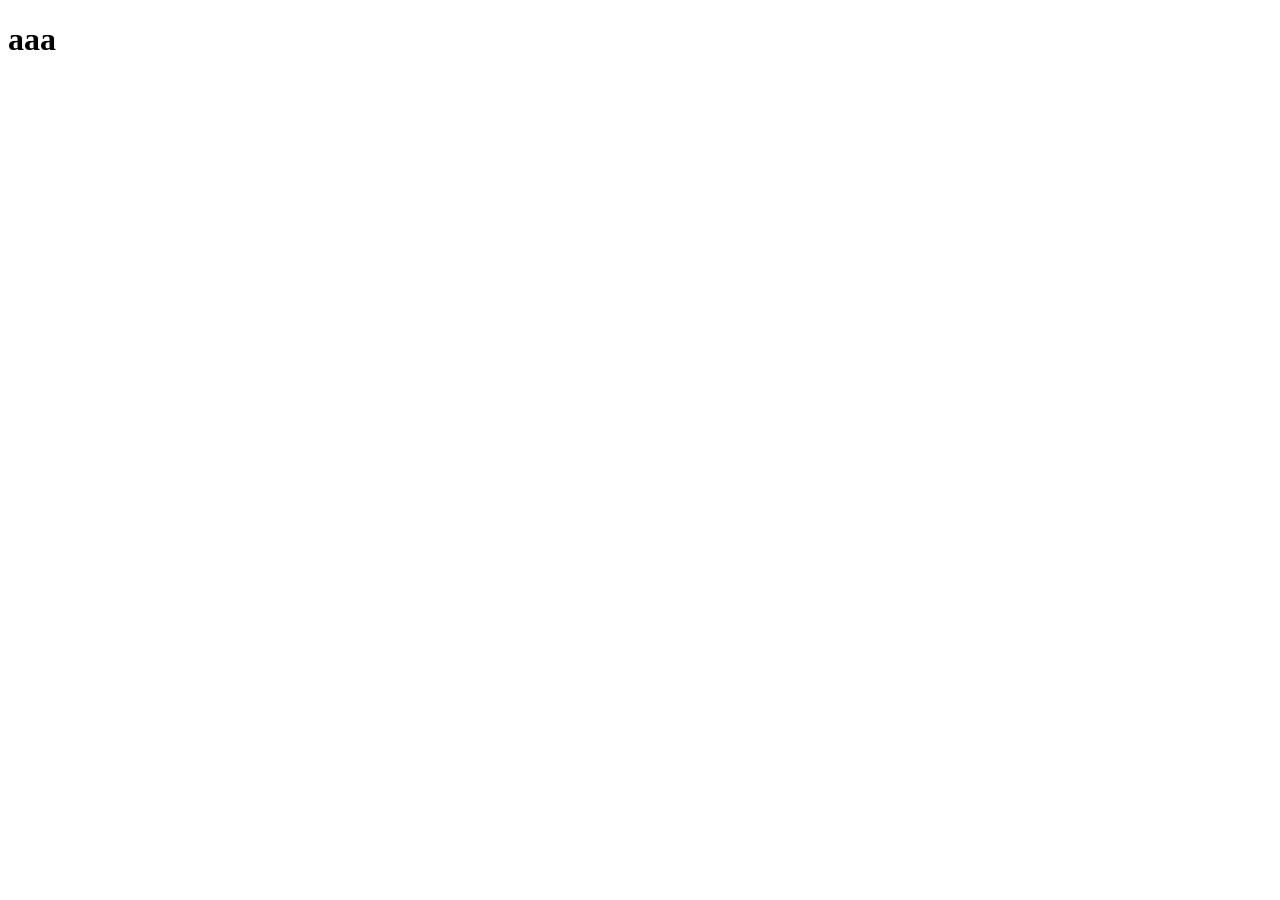
==== index.html @ fa95b902 "index" ====
<!DOCTYPE html>
<html lang="en">
<head>
    <meta charset="UTF-8">
    <meta name="viewport" content="width=device-width, initial-scale=1.0">
    <title>Juegos :v</title>
</head>
<body>
    <h1> aaa</h1>
    
</body>
</html>
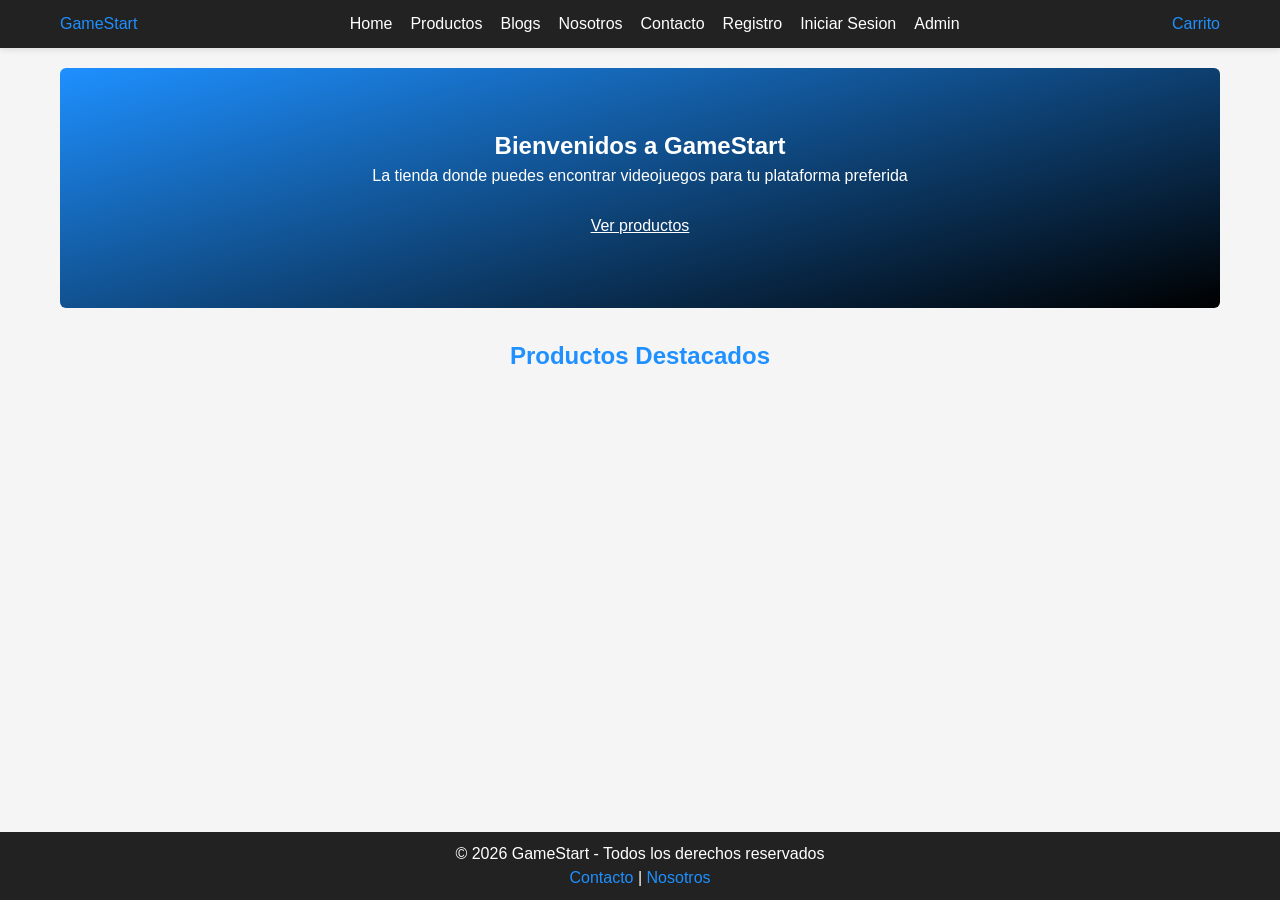
==== commit 4e1b9e60: "Se implemento una interfaz inicial en casi todas la secciones, falta admin por implementar" ====
--- a/index.html
+++ b/index.html
@@ -3,10 +3,40 @@
 <head>
     <meta charset="UTF-8">
     <meta name="viewport" content="width=device-width, initial-scale=1.0">
-    <title>Juegos :v</title>
+    <title>GameStart</title>
+    <link rel="stylesheet" href="css/estilos.css">
 </head>
 <body>
-    <h1> aaa</h1>
-    
+    <header class="header">
+        <nav class="nav-container">
+            <a href="index.html">GameStart</a>
+            <ul class="nav-menu">
+                <li><a href="index.html">Home</a></li>
+                <li><a href="productos.html">Productos</a></li>
+                <li><a href="blogs.html">Blogs</a></li>
+                <li><a href="nosotros.html">Nosotros</a></li>
+                <li><a href="contacto.html">Contacto</a></li>
+                <li><a href="registro.html">Registro</a></li>
+                <li><a href="login.html">Iniciar Sesion</a></li>
+                <li><a href="admin/index.html">Admin</a></li>
+            </ul>
+            <a href="carrito.html">
+                Carrito <span id="carrito-contador"></span>
+            </a>
+        </nav>
+    </header>
+    <main>
+        <section class="home">
+            <h1>Bienvenidos a GameStart</h1>
+            <p>La tienda donde puedes encontrar videojuegos para tu plataforma preferida</p>
+            <a href="productos.html" class="btn-principal" >Ver productos</a>
+        </section>
+        <h2 class="seccion-titulo">Productos Destacados</h2>
+        <div id="productos-contenido"></div>
+    </main>
+    <footer class="footer">
+        <p>© 2026 GameStart - Todos los derechos reservados</p>
+        <p><a href="contacto.html">Contacto</a> | <a href="nosotros.html">Nosotros</a></p>
+    </footer>
 </body>
 </html>
--- a/css/estilos.css
+++ b/css/estilos.css
@@ -0,0 +1,211 @@
+*{
+    margin: 0;
+    padding: 0;
+    box-sizing: border-box;
+}
+
+:root{
+  --color-primario: #1e90ff;
+  --color-secundario: #ff6b35;
+  --color-fondo: #f5f5f5;
+  --color-texto: #222;
+  --color-claro: #fff;
+  --color-borde: #ddd;
+  --color-error: #d32f2f;
+  --color-exito: #2e7d32;
+  --color-admin: #263238;
+  --sombra: 0 2px 6px rgba(0, 0, 0, 0.1);
+  --radio: 6px;
+}
+
+body{
+
+    font-family: 'Segoe UI', Tahoma, Geneva, Verdana, sans-serif;
+    background: var(--color-fondo);
+    color: var(--color-texto);
+    line-height: 1.5;
+}
+
+a{ 
+    color: var(--color-primario); 
+    text-decoration: none; 
+}
+
+.header{
+    background: var(--color-texto);
+    box-shadow: var(--sombra);
+    position: sticky;
+    top: 0px;
+    z-index: 100%;
+}
+
+.nav-container{
+    max-width: 1200px;
+    margin: 0 auto;
+    padding: 12px 20px;
+    display: flex;
+    align-items: center;
+    justify-content: space-between;
+    flex-wrap: wrap;
+    gap: 12px;
+}
+
+.nav-menu{
+    list-style: none;
+    display: flex;
+    gap: 18px;
+    flex-wrap: wrap;
+}
+
+.nav-menu a{
+    color: var(--color-claro);
+}
+
+
+.btn-principal{
+    display: inline-block;
+    margin-top: 16px;
+    padding: 10px 24px;
+    color: var(--color-claro);
+    text-decoration: underline;
+}
+
+main{
+    max-width: 1200px;
+    margin: 20px auto;
+    padding: 0 20px;
+    min-width: 70vh;
+}
+
+.seccion-titulo{
+    text-align: center;
+    margin: 20px 0 30px;
+    color: var(--color-primario);
+}
+
+.home{
+    background: linear-gradient(165deg,var(--color-primario),black);
+    color: var(--color-claro);
+    padding: 60px 30px;
+    border-radius: var(--radio);
+    text-align: center;
+    margin-bottom: 30px;
+}
+
+.footer{
+    position: fixed;
+    left: 0;
+    bottom: 0;
+    width: 100%;
+    background: var(--color-texto);
+    color: var(--color-claro);
+    text-align: center;
+    padding: 10px;
+    margin-top: 10px;    
+}
+
+.blogs-grid{
+    display: grid;
+    grid-template-columns: repeat(auto-fill, minmax(280px, 1fr));
+    gap: 20px;
+}
+
+.blog-card{
+    background: var(--color-claro);
+    border-radius: var(--radio);
+    box-shadow: var(--sombra);
+    overflow: hidden;
+}
+.blog-img{
+    width: 100%;
+    height: 160px;
+    background: var(--color-primario);
+    display: flex;
+    align-items: center;
+    justify-content: center;
+    color: var(--color-claro);
+    font-size: 3rem;
+}
+
+.blog-card .contenido{
+    padding: 16px;
+}
+.blog-card h3{
+    margin-bottom: 8px;
+}
+
+.formulario{
+    max-width: 800px;
+    margin: 30px auto;
+    background: var(--color-claro);
+    padding: 30px;
+    border-radius: var(--radio);
+    box-shadow: var(--sombra);
+}
+
+.formulario h1{
+    text-align: center;
+    margin-bottom: 20px;
+    color: var(--color-primario);
+}
+
+.formulario p {
+    text-align: center;
+    margin-bottom: 20px;
+}
+
+.campo{
+    margin-bottom: 16px;
+}
+.campo label{
+    display: block;
+    margin-bottom: 6px;
+    font-weight: 500;
+}
+
+.campo input,
+.campo select,
+.campo textarea{
+    width: 100%;
+    padding: 10px;
+    border: 1px solid var(--color-borde);
+    font-size: 1rem;
+    font-family: inherit;
+}
+
+.campo input:focus,
+.campo select:focus,
+.campo textarea:focus{
+    outline: 2px solid var(--color-primario);
+    border-color: var(--color-primario);
+}
+
+.mensaje-error{
+    color: var(--color-error);
+    font-size: 0.85rem;
+    margin-top: 4px;
+    min-height: 18px;
+}
+
+.mensaje-exito{
+    background: #e8e8e8;
+    color: var(--color-exito);
+    padding: 10px;
+    border-radius: var(--radio);
+    text-align: center;
+    margin-top: 16px;
+}
+
+.btn-form{
+    width: 100%;
+    padding: 12px;
+    background: var(--color-primario);
+    color: var(--color-claro);
+    border: none;
+    border-radius: var(--radio);
+    font-size: 1rem;
+    cursor: pointer;
+}
+.btn-form:hover{
+    background: #1873cc;
+}
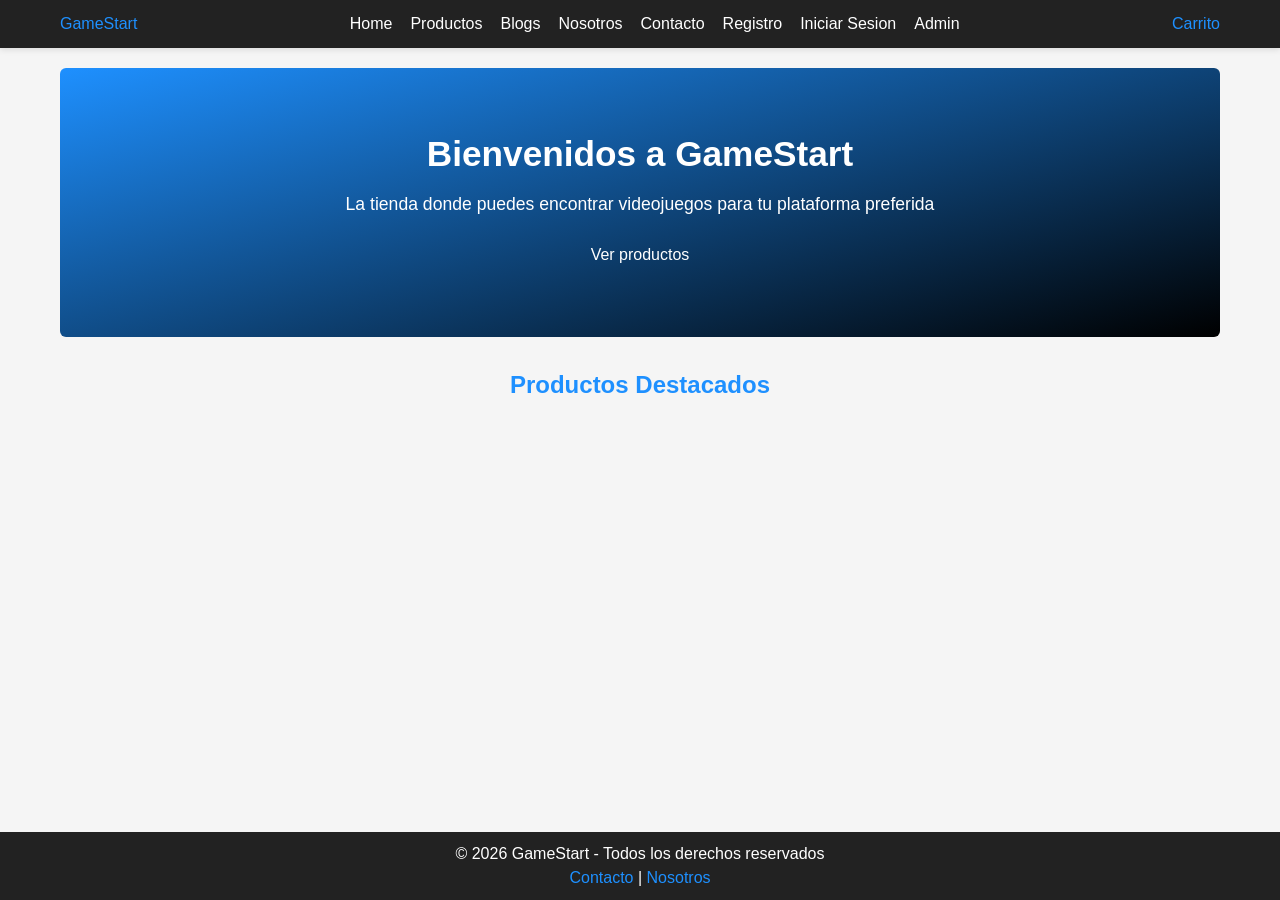
==== commit 39e79a00: "Se agrego el hover de a en css" ====
--- a/index.html
+++ b/index.html
@@ -29,7 +29,7 @@
         <section class="home">
             <h1>Bienvenidos a GameStart</h1>
             <p>La tienda donde puedes encontrar videojuegos para tu plataforma preferida</p>
-            <a href="productos.html" class="btn-principal" >Ver productos</a>
+            <a href="productos.html" class="btn-principal">Ver productos</a>
         </section>
         <h2 class="seccion-titulo">Productos Destacados</h2>
         <div id="productos-contenido"></div>
--- a/css/estilos.css
+++ b/css/estilos.css
@@ -19,7 +19,6 @@
 }
 
 body{
-
     font-family: 'Segoe UI', Tahoma, Geneva, Verdana, sans-serif;
     background: var(--color-fondo);
     color: var(--color-texto);
@@ -29,6 +28,14 @@
 a{ 
     color: var(--color-primario); 
     text-decoration: none; 
+}
+a:hover{
+    text-decoration: underline;
+}
+
+img {
+    max-width: 100%;
+    display: block;
 }
 
 .header{
@@ -50,46 +57,51 @@
     gap: 12px;
 }
 
+
 .nav-menu{
     list-style: none;
     display: flex;
     gap: 18px;
     flex-wrap: wrap;
 }
-
 .nav-menu a{
     color: var(--color-claro);
 }
 
+main{
+    max-width: 1200px;
+    margin: 20px auto;
+    padding: 0 20px;
+    min-height: 70vh;
+}
+
+.seccion-titulo{
+    text-align: center;
+    margin: 20px 0 30px;
+    color: var(--color-primario);
+}
+
+.home{
+    background: linear-gradient(165deg,var(--color-primario),black);
+    color: var(--color-claro);
+    padding: 60px 30px;
+    border-radius: var(--radio);
+    text-align: center;
+    margin-bottom: 30px;
+}
+.home h1{
+    font-size: 2.2rem;
+    margin-bottom: 10px;
+}
+.home p{
+    font-size: 1.1rem;
+}
 
 .btn-principal{
     display: inline-block;
     margin-top: 16px;
     padding: 10px 24px;
     color: var(--color-claro);
-    text-decoration: underline;
-}
-
-main{
-    max-width: 1200px;
-    margin: 20px auto;
-    padding: 0 20px;
-    min-width: 70vh;
-}
-
-.seccion-titulo{
-    text-align: center;
-    margin: 20px 0 30px;
-    color: var(--color-primario);
-}
-
-.home{
-    background: linear-gradient(165deg,var(--color-primario),black);
-    color: var(--color-claro);
-    padding: 60px 30px;
-    border-radius: var(--radio);
-    text-align: center;
-    margin-bottom: 30px;
 }
 
 .footer{
@@ -208,4 +220,4 @@
 }
 .btn-form:hover{
     background: #1873cc;
-}+}
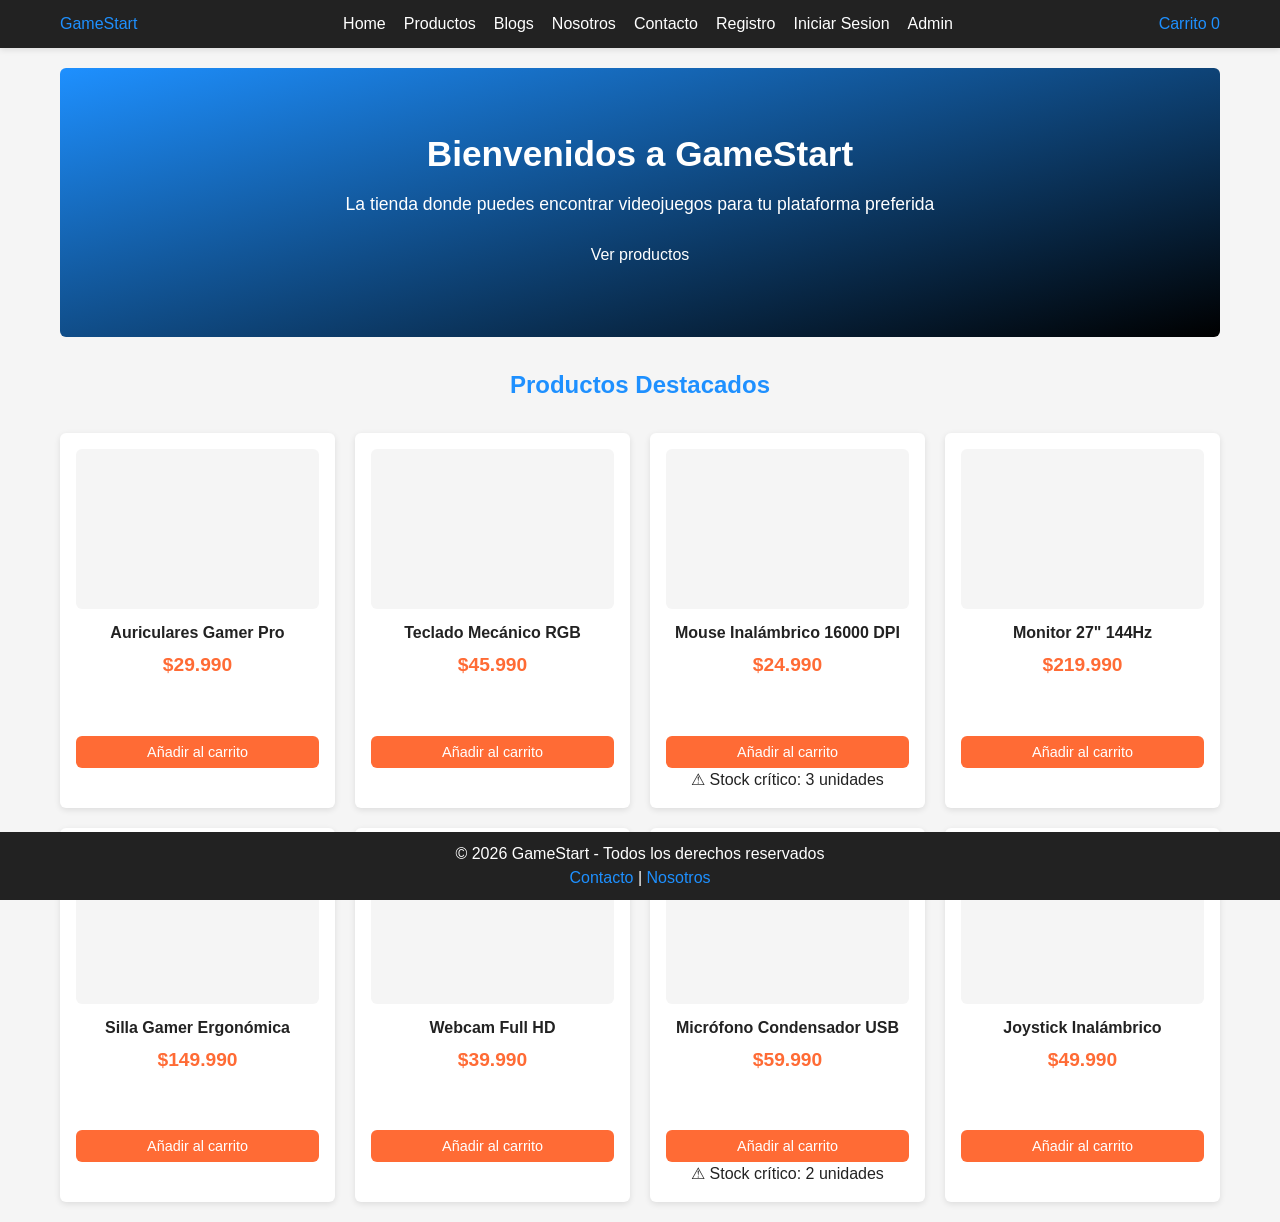
==== commit 172d74cf: "Se agregaron los js faltantes y se arreglaron errores" ====
--- a/index.html
+++ b/index.html
@@ -38,5 +38,10 @@
         <p>© 2026 GameStart - Todos los derechos reservados</p>
         <p><a href="contacto.html">Contacto</a> | <a href="nosotros.html">Nosotros</a></p>
     </footer>
+    <script src="js/productos.js"></script>
+    <script src="js/regiones.js"></script>
+    <script src="js/carrito.js"></script>
+    <script src="js/validaciones.js"></script>
+    <script src="js/main.js"></script>
 </body>
 </html>
--- a/css/estilos.css
+++ b/css/estilos.css
@@ -38,6 +38,48 @@
     display: block;
 }
 
+.texto-admin{
+    color:#e6435c 
+}
+
+.caja-principal {
+    background: var(--color-admin);
+    border-radius: var(--radio);
+    padding: 30px;
+    box-shadow: var(--sombra);
+    max-width: 500px;
+    margin: 20px auto;
+    text-align: center;
+}
+
+.caja-principal h2 {
+    color: var(--color-primario);
+    margin-bottom: 20px;
+}
+
+.contenedor-opciones {
+    display: flex;
+    gap: 20px;
+    justify-content: center;
+}
+
+.opcion {
+    background: var(--color-primario);
+    color: var(--color-claro);
+    padding: 15px 30px;
+    border-radius: var(--radio);
+    font-weight: bold;
+    transition: all 0.3s ease;
+    cursor: pointer;
+    flex: 1;
+}
+
+.opcion:hover {
+    transform: scale(1.05);
+    background: var(--color-secundario);
+}
+
+
 .header{
     background: var(--color-texto);
     box-shadow: var(--sombra);
@@ -221,3 +263,120 @@
 .btn-form:hover{
     background: #1873cc;
 }
+
+.productos-grid {
+  display: grid;
+  grid-template-columns: repeat(auto-fill, minmax(220px, 1fr));
+  gap: 20px;
+}
+
+.producto-card {
+  background: var(--color-claro);
+  border-radius: var(--radio);
+  box-shadow: var(--sombra);
+  padding: 16px;
+  text-align: center;
+  transition: transform 0.2s;
+}
+
+.producto-card:hover { transform: translateY(-4px); }
+
+.producto-imagen {
+  width: 100%;
+  height: 160px;
+  background: var(--color-fondo);
+  border-radius: var(--radio);
+  display: flex;
+  align-items: center;
+  justify-content: center;
+  font-size: 3rem;
+  margin-bottom: 12px;
+  color: var(--color-primario);
+}
+
+.producto-card h3 { font-size: 1rem; margin-bottom: 6px; }
+.producto-card .precio {
+  color: var(--color-secundario);
+  font-weight: bold;
+  font-size: 1.2rem;
+  margin-bottom: 10px;
+}
+
+.producto-card a, .producto-card button {
+  display: inline-block;
+  width: 100%;
+  padding: 8px;
+  margin-top: 4px;
+  border: none;
+  border-radius: var(--radio);
+  cursor: pointer;
+  font-size: 0.9rem;
+  font-weight: 500;
+}
+
+.btn-secundario {
+  background: var(--color-secundario);
+  color: var(--color-claro);
+}
+.btn-secundario:hover { background: #e55a2b; }
+
+.btn-peligro {
+  background: var(--color-error);
+  color: var(--color-claro);
+}
+
+.detalle-grid {
+  display: grid;
+  grid-template-columns: 1fr 1fr;
+  gap: 30px;
+  background: var(--color-claro);
+  padding: 30px;
+  border-radius: var(--radio);
+  box-shadow: var(--sombra);
+}
+
+.detalle-grid .producto-imagen { height: 320px; font-size: 6rem; }
+.detalle-info h1 { margin-bottom: 10px; }
+.detalle-info .precio-grande {
+  color: var(--color-secundario);
+  font-size: 2rem;
+  margin: 16px 0;
+  font-weight: bold;
+}
+
+/* ---------- Carrito ---------- */
+.carrito-tabla {
+  width: 100%;
+  background: var(--color-claro);
+  border-radius: var(--radio);
+  overflow: hidden;
+  box-shadow: var(--sombra);
+  border-collapse: collapse;
+}
+
+.carrito-tabla th,
+.carrito-tabla td {
+  padding: 12px;
+  text-align: left;
+  border-bottom: 1px solid var(--color-borde);
+}
+
+.carrito-tabla th {
+  background: var(--color-primario);
+  color: var(--color-claro);
+}
+
+.carrito-total {
+  text-align: right;
+  margin-top: 20px;
+  font-size: 1.4rem;
+  font-weight: bold;
+}
+
+.carrito-vacio {
+  text-align: center;
+  padding: 40px;
+  background: var(--color-claro);
+  border-radius: var(--radio);
+  box-shadow: var(--sombra);
+}
